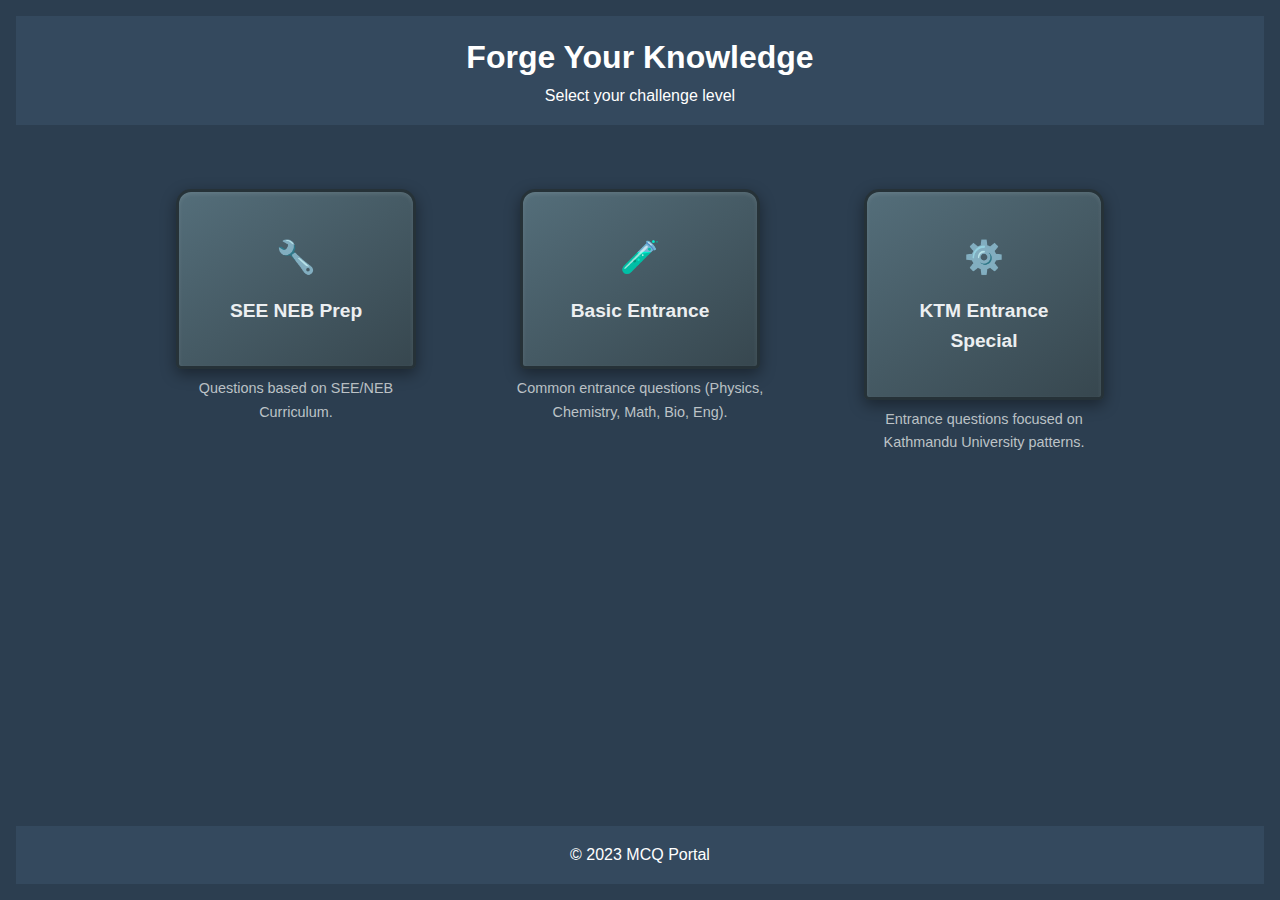
==== selection_see.html @ 33f593e1 "Create selection_see.html" ====
<!DOCTYPE html>
<html lang="en">
<head>
    <meta charset="UTF-8">
    <meta name="viewport" content="width=device-width, initial-scale=1.0">
    <title>SEE Level - Quiz Setup</title>
    <link rel="stylesheet" href="css/main.css">
    <link rel="stylesheet" href="css/selection.css"> <!-- Link selection specific CSS -->
    <script>
        // --- Early Access Check ---
        // This runs before the main JS file to quickly redirect if no code found
        // Relies on the Cloudflare middleware for TRUE security.
        const requiredCode = localStorage.getItem('see_code');
        if (!requiredCode) {
             // If you want a message before redirect:
             // alert("Access denied. Please enter a valid code on the main page.");
            window.location.replace('index.html'); // Use replace to avoid back button issues
        }
    </script>
</head>
<body>

    <header>
        <h1>SEE NEB Preparation - Setup Your Quiz</h1>
        <p>Configure your practice test</p>
    </header>

    <main class="selection-container">
        <div class="price-info">
            Access requires a valid code (Cost: NPR 80). Enter code on the main page if needed.
        </div>

        <form id="see-selection-form">
            <div class="form-row">
                <!-- Quantity Selection -->
                <div class="form-group">
                    <label for="quantity">Number of Questions (1-100):</label>
                    <input type="number" id="quantity" name="quantity" min="1" max="100" required>
                    <span class="error-message" id="quantity-error"></span>
                </div>

                <!-- Time Selection -->
                <div class="form-group">
                    <label for="time">Time Limit (1-180 minutes):</label>
                    <input type="number" id="time" name="time" min="1" max="180" required>
                     <!-- Optional: Use a range slider in addition or instead -->
                     <!-- <input type="range" id="time-slider" name="time-slider" min="1" max="180" value="30">
                     <span id="time-display">30 minutes</span> -->
                    <span class="error-message" id="time-error"></span>
                </div>
            </div>

            <!-- Subject Selection -->
            <fieldset class="form-group subject-group">
                <legend>Select Subjects (Choose at least one):</legend>
                <div>
                    <input type="checkbox" id="subject-math" name="subject" value="math">
                    <label for="subject-math">Mathematics</label>
                </div>
                <div>
                    <input type="checkbox" id="subject-opt_math" name="subject" value="opt_math">
                    <label for="subject-opt_math">Optional Mathematics</label>
                </div>
                <div>
                    <input type="checkbox" id="subject-science" name="subject" value="science">
                    <label for="subject-science">Science</label>
                </div>
                <div>
                    <input type="checkbox" id="subject-social" name="subject" value="social">
                    <label for="subject-social">Social Studies</label>
                </div>
                 <span class="error-message" id="subject-error"></span>
            </fieldset>


            <button type="submit" id="start-quiz-btn">Start Quiz</button>
        </form>
    </main>

    <footer>
        <p>© 2023 MCQ Portal</p>
    </footer>

    <!-- Notification Popup Structure (from main.css) -->
    <div id="notification-popup" class="notification">
        <span id="notification-message"></span>
    </div>

    <!-- Load Utility Functions FIRST -->
    <script src="js/utils.js"></script>
    <!-- Load Page Specific JS -->
    <script src="js/selection_see.js"></script>

</body>
</html>
---- css/main.css ----
/* css/main.css */
:root {
    --primary-color: #007bff; /* Example primary color */
    --secondary-color: #6c757d; /* Example secondary color */
    --background-color: #f8f9fa;
    --text-color: #333;
    --heading-font: 'Arial', sans-serif;
    --body-font: 'Verdana', sans-serif;
    --error-color: #dc3545;
    --success-color: #28a745;
    --warning-color: #ffc107;
}

* {
    box-sizing: border-box;
    margin: 0;
    padding: 0;
}

body {
    font-family: var(--body-font);
    line-height: 1.6;
    background-color: var(--background-color);
    color: var(--text-color);
    display: flex;
    flex-direction: column;
    min-height: 100vh;
    padding: 1rem;
}

header, footer {
    text-align: center;
    padding: 1rem 0;
    background-color: var(--secondary-color);
    color: white;
}

header h1 {
     font-family: var(--heading-font);
}

main {
    flex-grow: 1; /* Allows main content to take up available space */
    max-width: 1000px;
    margin: 2rem auto; /* Center content */
    width: 95%;
}

button {
    padding: 0.7em 1.5em;
    border: none;
    background-color: var(--primary-color);
    color: white;
    border-radius: 5px;
    cursor: pointer;
    font-size: 1rem;
    transition: background-color 0.3s ease;
}

button:hover {
    background-color: darken(var(--primary-color), 10%);
}

input[type="text"],
input[type="number"],
select {
    padding: 0.5rem;
    border: 1px solid #ccc;
    border-radius: 4px;
    font-size: 1rem;
    width: 100%; /* Make inputs take full width of container */
    margin-top: 0.3rem;
}

label {
    display: block;
    margin-bottom: 0.2rem;
    font-weight: bold;
}

.form-group {
    margin-bottom: 1rem;
}


/* Basic Responsive */
@media (max-width: 768px) {
    body {
        padding: 0.5rem;
    }
    main {
        margin: 1rem auto;
        width: 100%;
    }
     header h1 {
        font-size: 1.8rem;
    }
}

/* Accessibility */
*:focus-visible {
    outline: 2px solid var(--primary-color);
    outline-offset: 2px;
}

/* Add utility class for hiding elements accessibly */
.sr-only {
  position: absolute;
  width: 1px;
  height: 1px;
  padding: 0;
  margin: -1px;
  overflow: hidden;
  clip: rect(0, 0, 0, 0);
  white-space: nowrap;
  border-width: 0;
}

/* Simple Notification Style */
.notification {
    position: fixed;
    top: 20px;
    left: 50%;
    transform: translateX(-50%) translateY(-150%); /* Start hidden above */
    background-color: var(--secondary-color);
    color: white;
    padding: 1rem 2rem;
    border-radius: 5px;
    box-shadow: 0 4px 8px rgba(0, 0, 0, 0.2);
    z-index: 1000;
    opacity: 0;
    transition: opacity 0.5s ease, transform 0.5s ease;
    min-width: 250px;
    text-align: center;
}

.notification.show {
    opacity: 1;
    transform: translateX(-50%) translateY(0);
}
.notification.error { background-color: var(--error-color); }
.notification.success { background-color: var(--success-color); }


/* Basic Modal Styles */
.modal {
    display: none; /* Hidden by default */
    position: fixed;
    z-index: 100; /* Sit on top */
    left: 0;
    top: 0;
    width: 100%;
    height: 100%;
    overflow: auto; /* Enable scroll if needed */
    background-color: rgba(0,0,0,0.6); /* Black w/ opacity */
}

.modal-content {
    background-color: #fefefe;
    margin: 10% auto; /* 10% from the top and centered */
    padding: 30px;
    border: 1px solid #888;
    width: 80%; /* Could be more or less, depending on screen size */
    max-width: 500px; /* Maximum width */
    border-radius: 8px;
    position: relative;
    box-shadow: 0 5px 15px rgba(0,0,0,0.3);
}

.close-button {
    color: #aaa;
    position: absolute;
    top: 10px;
    right: 20px;
    font-size: 28px;
    font-weight: bold;
}

.close-button:hover,
.close-button:focus {
    color: black;
    text-decoration: none;
    cursor: pointer;
}

.modal-content h2 {
    margin-top: 0;
    margin-bottom: 1rem;
    text-align: center;
    font-family: var(--heading-font);
}
.modal-note {
    font-size: 0.85rem;
    color: var(--secondary-color);
    margin-top: 1.5rem;
    text-align: center;
}

@media (max-width: 600px) {
    .modal-content {
        width: 95%;
        margin: 15% auto;
        padding: 20px;
    }
}
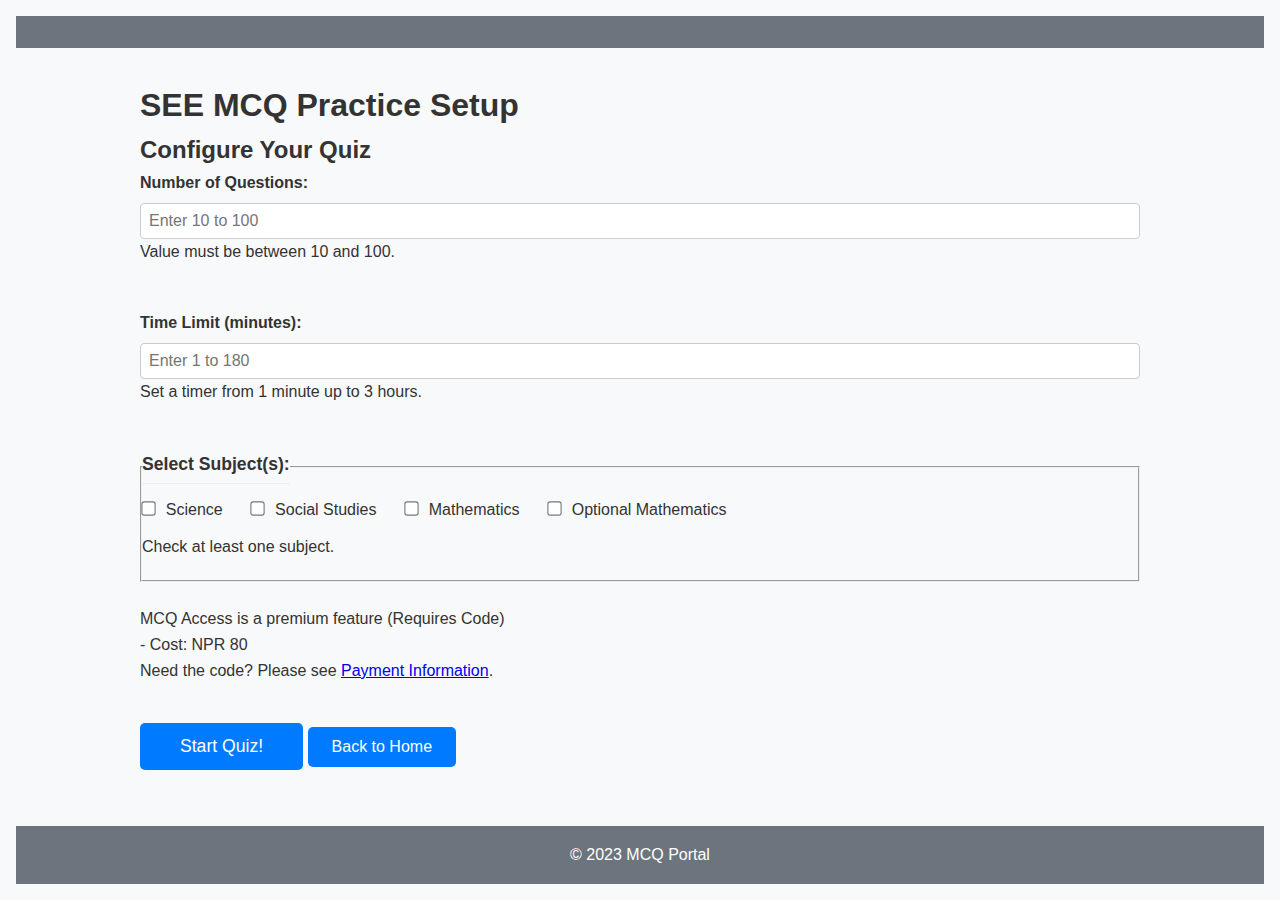
==== commit 1be72daa: "Update selection_see.html" ====
--- a/selection_see.html
+++ b/selection_see.html
@@ -3,85 +3,89 @@
 <head>
     <meta charset="UTF-8">
     <meta name="viewport" content="width=device-width, initial-scale=1.0">
-    <title>SEE Level - Quiz Setup</title>
+    <title>SEE MCQ Practice Setup</title>
     <link rel="stylesheet" href="css/main.css">
-    <link rel="stylesheet" href="css/selection.css"> <!-- Link selection specific CSS -->
-    <script>
-        // --- Early Access Check ---
-        // This runs before the main JS file to quickly redirect if no code found
-        // Relies on the Cloudflare middleware for TRUE security.
-        const requiredCode = localStorage.getItem('see_code');
-        if (!requiredCode) {
-             // If you want a message before redirect:
-             // alert("Access denied. Please enter a valid code on the main page.");
-            window.location.replace('index.html'); // Use replace to avoid back button issues
-        }
-    </script>
+    <!-- Use selection.css for styling -->
+    <link rel="stylesheet" href="css/selection.css">
+    <!-- NO Early Access Check Script Here -->
 </head>
 <body>
 
-    <header>
-        <h1>SEE NEB Preparation - Setup Your Quiz</h1>
-        <p>Configure your practice test</p>
+    <!-- Simple Header -->
+    <header class="setup-header">
+        <!-- Optionally add a simple back arrow or just text -->
     </header>
 
-    <main class="selection-container">
-        <div class="price-info">
-            Access requires a valid code (Cost: NPR 80). Enter code on the main page if needed.
-        </div>
+    <main class="setup-container">
+        <h1 class="setup-title">SEE MCQ Practice Setup</h1>
+        <h2 class="setup-subtitle">Configure Your Quiz</h2>
 
         <form id="see-selection-form">
-            <div class="form-row">
-                <!-- Quantity Selection -->
-                <div class="form-group">
-                    <label for="quantity">Number of Questions (1-100):</label>
-                    <input type="number" id="quantity" name="quantity" min="1" max="100" required>
-                    <span class="error-message" id="quantity-error"></span>
-                </div>
 
-                <!-- Time Selection -->
-                <div class="form-group">
-                    <label for="time">Time Limit (1-180 minutes):</label>
-                    <input type="number" id="time" name="time" min="1" max="180" required>
-                     <!-- Optional: Use a range slider in addition or instead -->
-                     <!-- <input type="range" id="time-slider" name="time-slider" min="1" max="180" value="30">
-                     <span id="time-display">30 minutes</span> -->
-                    <span class="error-message" id="time-error"></span>
-                </div>
+            <!-- Number of Questions -->
+            <div class="form-group">
+                <label for="quantity">Number of Questions:</label>
+                <input type="number" id="quantity" name="quantity" placeholder="Enter 10 to 100" min="10" max="100" required>
+                <!-- Updated range and message -->
+                <p class="helper-text">Value must be between 10 and 100.</p>
+                <span class="error-message" id="quantity-error"></span>
+            </div>
+
+            <!-- Time Limit -->
+            <div class="form-group">
+                <label for="time">Time Limit (minutes):</label>
+                <input type="number" id="time" name="time" placeholder="Enter 1 to 180" min="1" max="180" required>
+                <p class="helper-text">Set a timer from 1 minute up to 3 hours.</p>
+                <span class="error-message" id="time-error"></span>
             </div>
 
             <!-- Subject Selection -->
             <fieldset class="form-group subject-group">
-                <legend>Select Subjects (Choose at least one):</legend>
-                <div>
+                <legend>Select Subject(s):</legend>
+                <div class="checkbox-wrapper">
+                    <input type="checkbox" id="subject-science" name="subject" value="science">
+                    <label for="subject-science">Science</label>
+                </div>
+                 <div class="checkbox-wrapper">
+                    <input type="checkbox" id="subject-social" name="subject" value="social">
+                    <label for="subject-social">Social Studies</label>
+                </div>
+                <!-- Add Math and Opt Math back -->
+                <div class="checkbox-wrapper">
                     <input type="checkbox" id="subject-math" name="subject" value="math">
                     <label for="subject-math">Mathematics</label>
                 </div>
-                <div>
+                <div class="checkbox-wrapper">
                     <input type="checkbox" id="subject-opt_math" name="subject" value="opt_math">
                     <label for="subject-opt_math">Optional Mathematics</label>
                 </div>
-                <div>
-                    <input type="checkbox" id="subject-science" name="subject" value="science">
-                    <label for="subject-science">Science</label>
-                </div>
-                <div>
-                    <input type="checkbox" id="subject-social" name="subject" value="social">
-                    <label for="subject-social">Social Studies</label>
-                </div>
+                <p class="helper-text subject-helper">Check at least one subject.</p>
                  <span class="error-message" id="subject-error"></span>
             </fieldset>
 
+            <!-- Premium Info Box -->
+             <div class="premium-info">
+                MCQ Access is a premium feature (Requires Code)
+                <br> - Cost: NPR 80
+                <br> Need the code? Please see <a href="#" id="payment-info-link">Payment Information</a>.
+                 <!-- NOTE: Replace # with actual payment link -->
+            </div>
 
-            <button type="submit" id="start-quiz-btn">Start Quiz</button>
+
+            <!-- Action Buttons -->
+            <div class="action-buttons">
+                <button type="submit" id="start-quiz-btn" class="start-button">Start Quiz!</button>
+                <!-- Use type="button" for non-submitting buttons -->
+                <button type="button" onclick="window.location.href='index.html'" class="back-button">Back to Home</button>
+            </div>
         </form>
     </main>
 
-    <footer>
+     <footer class="setup-footer">
         <p>© 2023 MCQ Portal</p>
     </footer>
 
-    <!-- Notification Popup Structure (from main.css) -->
+    <!-- Notification Popup Structure (remains the same) -->
     <div id="notification-popup" class="notification">
         <span id="notification-message"></span>
     </div>
--- a/css/selection.css
+++ b/css/selection.css
@@ -0,0 +1,106 @@
+/* css/selection.css */
+
+.selection-container {
+    background-color: #ffffff; /* White background for form area */
+    padding: 2rem;
+    border-radius: 8px;
+    box-shadow: 0 4px 15px rgba(0, 0, 0, 0.1);
+    max-width: 700px; /* Limit form width */
+    margin: 2rem auto; /* Center it */
+}
+
+.price-info {
+    text-align: center;
+    padding: 0.8rem;
+    background-color: var(--warning-color); /* Yellowish background */
+    color: #333;
+    border-radius: 5px;
+    margin-bottom: 1.5rem;
+    font-size: 0.9rem;
+    border: 1px solid darken(var(--warning-color), 10%);
+}
+
+#see-selection-form {
+    display: flex;
+    flex-direction: column;
+    gap: 1.5rem; /* Spacing between form groups */
+}
+
+.form-row {
+    display: flex;
+    gap: 1.5rem;
+    flex-wrap: wrap; /* Wrap on smaller screens */
+}
+
+.form-row .form-group {
+    flex: 1; /* Each group takes equal space */
+    min-width: 200px; /* Minimum width before wrapping */
+}
+
+.form-group {
+   margin-bottom: 0; /* Remove default margin as gap is used */
+}
+
+
+.subject-group legend {
+    font-weight: bold;
+    margin-bottom: 0.8rem;
+    font-size: 1.1rem;
+    padding-bottom: 0.3rem;
+    border-bottom: 1px solid #eee; /* Subtle separator */
+}
+
+.subject-group div {
+    display: inline-block; /* Place checkboxes side-by-side */
+    margin-right: 1.5rem;
+    margin-bottom: 0.5rem; /* Spacing below checkboxes */
+}
+
+.subject-group label {
+    display: inline-block; /* Align label next to checkbox */
+    margin-left: 0.3rem;
+    font-weight: normal; /* Normal weight for checkbox labels */
+    cursor: pointer;
+}
+
+.subject-group input[type="checkbox"] {
+   width: auto; /* Override main.css width */
+   cursor: pointer;
+   transform: scale(1.1); /* Slightly larger checkboxes */
+   margin-right: 0.1rem; /* Align label better */
+}
+
+
+/* Error message styling */
+.error-message {
+    color: var(--error-color);
+    font-size: 0.85rem;
+    display: block; /* Show on its own line */
+    min-height: 1.2em; /* Prevent layout shift when message appears/disappears */
+    margin-top: 0.3rem;
+}
+
+#start-quiz-btn {
+    align-self: center; /* Center button */
+    padding: 0.8rem 2.5rem;
+    font-size: 1.1rem;
+    margin-top: 1rem; /* Space above button */
+}
+
+/* Responsive Adjustments */
+@media (max-width: 600px) {
+    .selection-container {
+        padding: 1.5rem;
+    }
+    .form-row {
+        flex-direction: column; /* Stack time/quantity on small screens */
+        gap: 1rem;
+    }
+     .subject-group div {
+        display: block; /* Stack checkboxes vertically */
+        margin-right: 0;
+     }
+      #start-quiz-btn {
+        width: 100%; /* Full width button on small screens */
+    }
+}
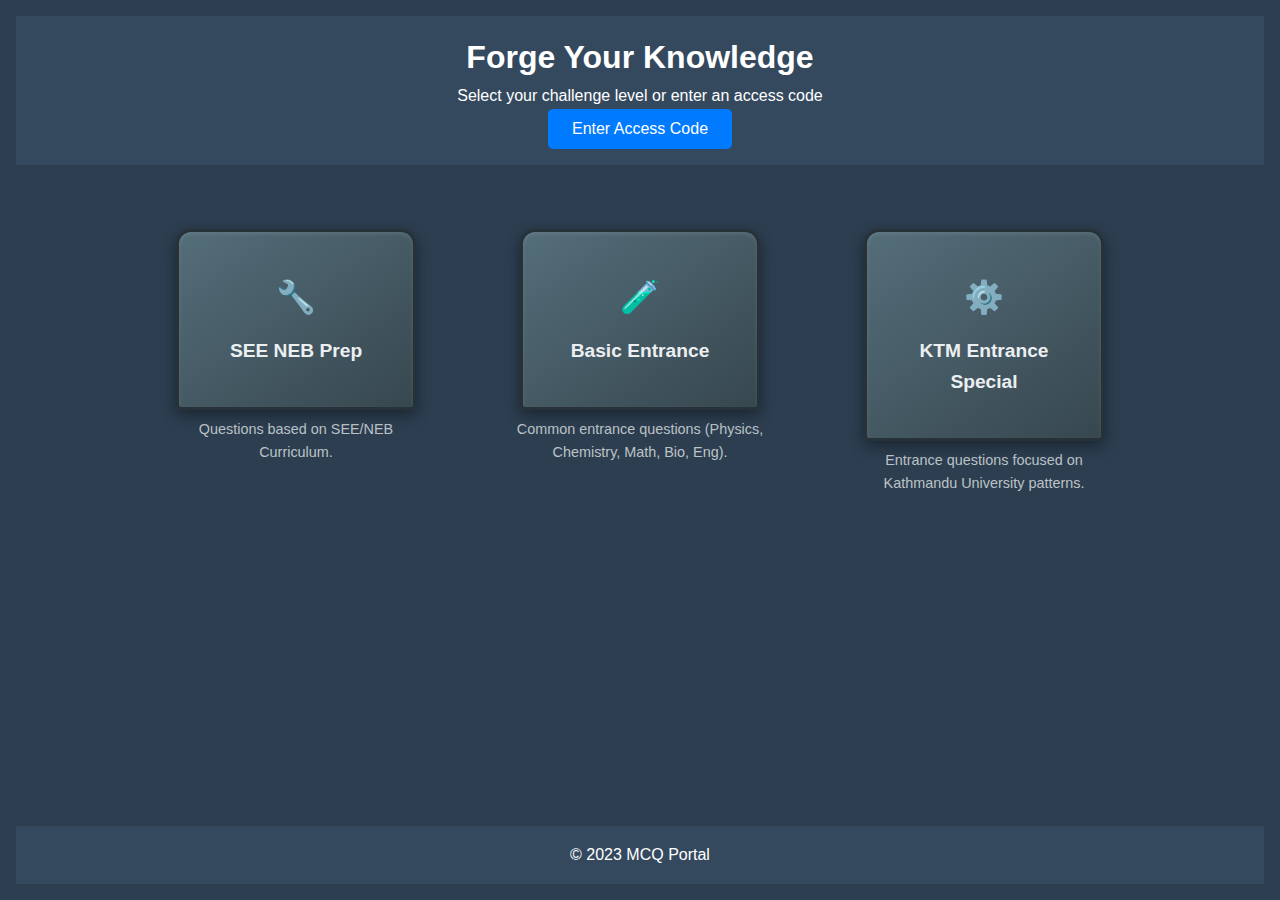
==== commit d6bcdf9a: "Update selection_see.html" ====
--- a/selection_see.html
+++ b/selection_see.html
@@ -3,89 +3,85 @@
 <head>
     <meta charset="UTF-8">
     <meta name="viewport" content="width=device-width, initial-scale=1.0">
-    <title>SEE MCQ Practice Setup</title>
+    <title>SEE Level - Quiz Setup</title>
     <link rel="stylesheet" href="css/main.css">
-    <!-- Use selection.css for styling -->
-    <link rel="stylesheet" href="css/selection.css">
-    <!-- NO Early Access Check Script Here -->
+    <link rel="stylesheet" href="css/selection.css"> <!-- Link selection specific CSS -->
+    <script>
+        // --- Early Access Check ---
+        // This runs before the main JS file to quickly redirect if no code found
+        // Relies on the Cloudflare middleware for TRUE security.
+        const requiredCode = localStorage.getItem('see_code');
+        if (!requiredCode) {
+             // If you want a message before redirect:
+             // alert("Access denied. Please enter a valid code on the main page.");
+            window.location.replace('index.html'); // Use replace to avoid back button issues
+        }
+    </script>
 </head>
 <body>
 
-    <!-- Simple Header -->
-    <header class="setup-header">
-        <!-- Optionally add a simple back arrow or just text -->
+    <header>
+        <h1>SEE NEB Preparation - Setup Your Quiz</h1>
+        <p>Configure your practice test</p>
     </header>
 
-    <main class="setup-container">
-        <h1 class="setup-title">SEE MCQ Practice Setup</h1>
-        <h2 class="setup-subtitle">Configure Your Quiz</h2>
+    <main class="selection-container">
+        <div class="price-info">
+            Access requires a valid code (Cost: NPR 80). Enter code on the main page if needed.
+        </div>
 
         <form id="see-selection-form">
+            <div class="form-row">
+                <!-- Quantity Selection -->
+                <div class="form-group">
+                    <label for="quantity">Number of Questions (1-100):</label>
+                    <input type="number" id="quantity" name="quantity" min="1" max="100" required>
+                    <span class="error-message" id="quantity-error"></span>
+                </div>
 
-            <!-- Number of Questions -->
-            <div class="form-group">
-                <label for="quantity">Number of Questions:</label>
-                <input type="number" id="quantity" name="quantity" placeholder="Enter 10 to 100" min="10" max="100" required>
-                <!-- Updated range and message -->
-                <p class="helper-text">Value must be between 10 and 100.</p>
-                <span class="error-message" id="quantity-error"></span>
-            </div>
-
-            <!-- Time Limit -->
-            <div class="form-group">
-                <label for="time">Time Limit (minutes):</label>
-                <input type="number" id="time" name="time" placeholder="Enter 1 to 180" min="1" max="180" required>
-                <p class="helper-text">Set a timer from 1 minute up to 3 hours.</p>
-                <span class="error-message" id="time-error"></span>
+                <!-- Time Selection -->
+                <div class="form-group">
+                    <label for="time">Time Limit (1-180 minutes):</label>
+                    <input type="number" id="time" name="time" min="1" max="180" required>
+                     <!-- Optional: Use a range slider in addition or instead -->
+                     <!-- <input type="range" id="time-slider" name="time-slider" min="1" max="180" value="30">
+                     <span id="time-display">30 minutes</span> -->
+                    <span class="error-message" id="time-error"></span>
+                </div>
             </div>
 
             <!-- Subject Selection -->
             <fieldset class="form-group subject-group">
-                <legend>Select Subject(s):</legend>
-                <div class="checkbox-wrapper">
+                <legend>Select Subjects (Choose at least one):</legend>
+                <div>
+                    <input type="checkbox" id="subject-math" name="subject" value="math">
+                    <label for="subject-math">Mathematics</label>
+                </div>
+                <div>
+                    <input type="checkbox" id="subject-opt_math" name="subject" value="opt_math">
+                    <label for="subject-opt_math">Optional Mathematics</label>
+                </div>
+                <div>
                     <input type="checkbox" id="subject-science" name="subject" value="science">
                     <label for="subject-science">Science</label>
                 </div>
-                 <div class="checkbox-wrapper">
+                <div>
                     <input type="checkbox" id="subject-social" name="subject" value="social">
                     <label for="subject-social">Social Studies</label>
                 </div>
-                <!-- Add Math and Opt Math back -->
-                <div class="checkbox-wrapper">
-                    <input type="checkbox" id="subject-math" name="subject" value="math">
-                    <label for="subject-math">Mathematics</label>
-                </div>
-                <div class="checkbox-wrapper">
-                    <input type="checkbox" id="subject-opt_math" name="subject" value="opt_math">
-                    <label for="subject-opt_math">Optional Mathematics</label>
-                </div>
-                <p class="helper-text subject-helper">Check at least one subject.</p>
                  <span class="error-message" id="subject-error"></span>
             </fieldset>
 
-            <!-- Premium Info Box -->
-             <div class="premium-info">
-                MCQ Access is a premium feature (Requires Code)
-                <br> - Cost: NPR 80
-                <br> Need the code? Please see <a href="#" id="payment-info-link">Payment Information</a>.
-                 <!-- NOTE: Replace # with actual payment link -->
-            </div>
 
-
-            <!-- Action Buttons -->
-            <div class="action-buttons">
-                <button type="submit" id="start-quiz-btn" class="start-button">Start Quiz!</button>
-                <!-- Use type="button" for non-submitting buttons -->
-                <button type="button" onclick="window.location.href='index.html'" class="back-button">Back to Home</button>
-            </div>
+            <button type="submit" id="start-quiz-btn">Start Quiz</button>
         </form>
     </main>
 
-     <footer class="setup-footer">
+    <footer>
         <p>© 2023 MCQ Portal</p>
     </footer>
 
-    <!-- Notification Popup Structure (remains the same) -->
+    <!-- Notification Popup Structure (from main.css) -->
     <div id="notification-popup" class="notification">
         <span id="notification-message"></span>
     </div>
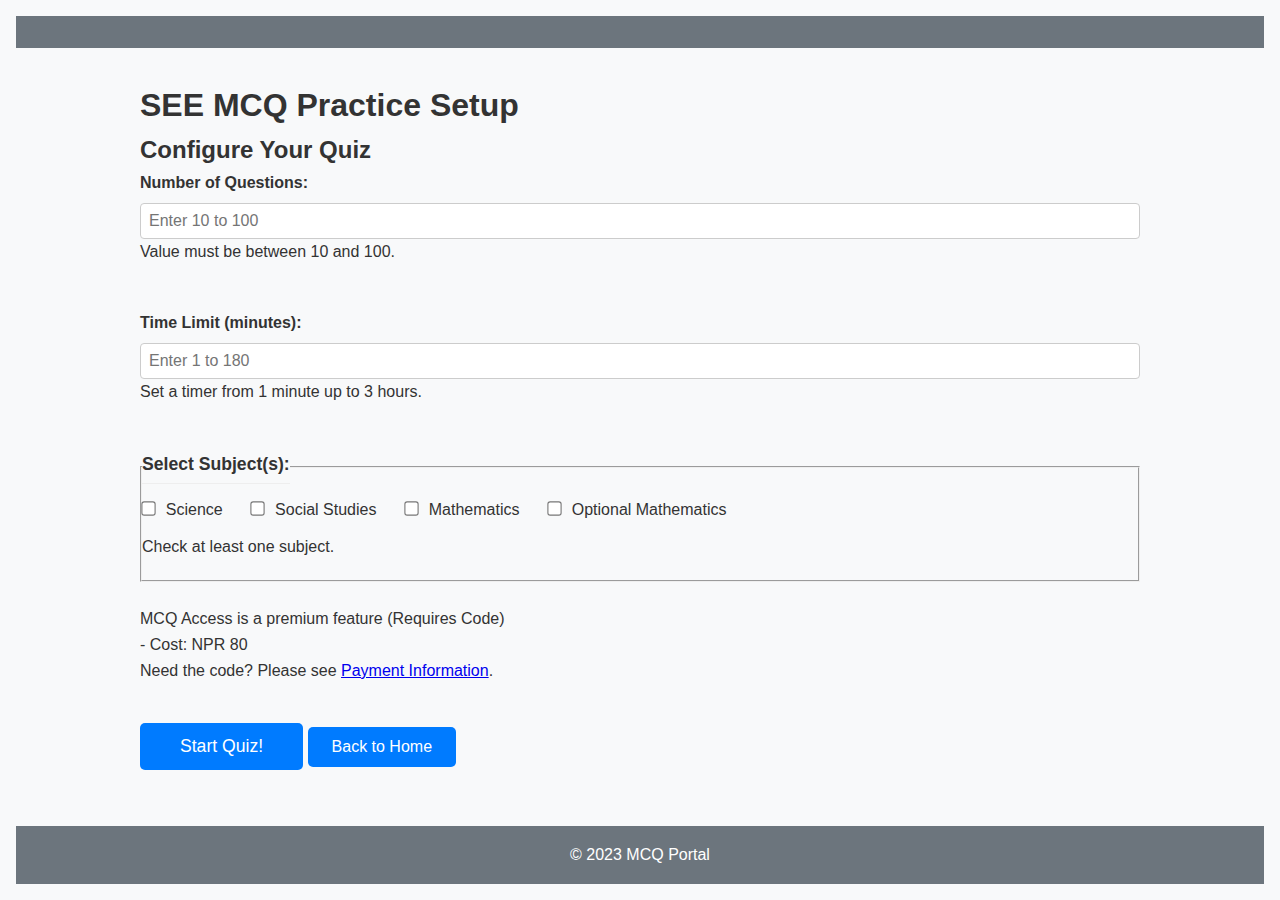
==== commit 938462f7: "Update selection_see.html" ====
--- a/selection_see.html
+++ b/selection_see.html
@@ -3,85 +3,89 @@
 <head>
     <meta charset="UTF-8">
     <meta name="viewport" content="width=device-width, initial-scale=1.0">
-    <title>SEE Level - Quiz Setup</title>
+    <title>SEE MCQ Practice Setup</title>
     <link rel="stylesheet" href="css/main.css">
-    <link rel="stylesheet" href="css/selection.css"> <!-- Link selection specific CSS -->
-    <script>
-        // --- Early Access Check ---
-        // This runs before the main JS file to quickly redirect if no code found
-        // Relies on the Cloudflare middleware for TRUE security.
-        const requiredCode = localStorage.getItem('see_code');
-        if (!requiredCode) {
-             // If you want a message before redirect:
-             // alert("Access denied. Please enter a valid code on the main page.");
-            window.location.replace('index.html'); // Use replace to avoid back button issues
-        }
-    </script>
+    <!-- Use selection.css for styling -->
+    <link rel="stylesheet" href="css/selection.css">
+    <!-- NOTE: The unwanted script block that caused redirection is GONE from here -->
 </head>
 <body>
 
-    <header>
-        <h1>SEE NEB Preparation - Setup Your Quiz</h1>
-        <p>Configure your practice test</p>
+    <!-- Simple Header -->
+    <header class="setup-header">
+        <!-- Optionally add a simple back arrow or just text -->
     </header>
 
-    <main class="selection-container">
-        <div class="price-info">
-            Access requires a valid code (Cost: NPR 80). Enter code on the main page if needed.
-        </div>
+    <main class="setup-container">
+        <h1 class="setup-title">SEE MCQ Practice Setup</h1>
+        <h2 class="setup-subtitle">Configure Your Quiz</h2>
 
         <form id="see-selection-form">
-            <div class="form-row">
-                <!-- Quantity Selection -->
-                <div class="form-group">
-                    <label for="quantity">Number of Questions (1-100):</label>
-                    <input type="number" id="quantity" name="quantity" min="1" max="100" required>
-                    <span class="error-message" id="quantity-error"></span>
-                </div>
 
-                <!-- Time Selection -->
-                <div class="form-group">
-                    <label for="time">Time Limit (1-180 minutes):</label>
-                    <input type="number" id="time" name="time" min="1" max="180" required>
-                     <!-- Optional: Use a range slider in addition or instead -->
-                     <!-- <input type="range" id="time-slider" name="time-slider" min="1" max="180" value="30">
-                     <span id="time-display">30 minutes</span> -->
-                    <span class="error-message" id="time-error"></span>
-                </div>
+            <!-- Number of Questions -->
+            <div class="form-group">
+                <label for="quantity">Number of Questions:</label>
+                <input type="number" id="quantity" name="quantity" placeholder="Enter 10 to 100" min="10" max="100" required>
+                <!-- Updated range and message -->
+                <p class="helper-text">Value must be between 10 and 100.</p>
+                <span class="error-message" id="quantity-error"></span>
+            </div>
+
+            <!-- Time Limit -->
+            <div class="form-group">
+                <label for="time">Time Limit (minutes):</label>
+                <input type="number" id="time" name="time" placeholder="Enter 1 to 180" min="1" max="180" required>
+                <p class="helper-text">Set a timer from 1 minute up to 3 hours.</p>
+                <span class="error-message" id="time-error"></span>
             </div>
 
             <!-- Subject Selection -->
             <fieldset class="form-group subject-group">
-                <legend>Select Subjects (Choose at least one):</legend>
-                <div>
+                <legend>Select Subject(s):</legend>
+                <div class="checkbox-wrapper">
+                    <input type="checkbox" id="subject-science" name="subject" value="science">
+                    <label for="subject-science">Science</label>
+                </div>
+                 <div class="checkbox-wrapper">
+                    <input type="checkbox" id="subject-social" name="subject" value="social">
+                    <label for="subject-social">Social Studies</label>
+                </div>
+                <!-- Add Math and Opt Math back -->
+                <div class="checkbox-wrapper">
                     <input type="checkbox" id="subject-math" name="subject" value="math">
                     <label for="subject-math">Mathematics</label>
                 </div>
-                <div>
+                <div class="checkbox-wrapper">
                     <input type="checkbox" id="subject-opt_math" name="subject" value="opt_math">
                     <label for="subject-opt_math">Optional Mathematics</label>
                 </div>
-                <div>
-                    <input type="checkbox" id="subject-science" name="subject" value="science">
-                    <label for="subject-science">Science</label>
-                </div>
-                <div>
-                    <input type="checkbox" id="subject-social" name="subject" value="social">
-                    <label for="subject-social">Social Studies</label>
-                </div>
+                <p class="helper-text subject-helper">Check at least one subject.</p>
                  <span class="error-message" id="subject-error"></span>
             </fieldset>
 
+            <!-- Premium Info Box -->
+             <div class="premium-info">
+                MCQ Access is a premium feature (Requires Code)
+                <br> - Cost: NPR 80
+                <br> Need the code? Please see <a href="#" id="payment-info-link">Payment Information</a>.
+                 <!-- NOTE: Replace # with actual payment link -->
+            </div>
 
-            <button type="submit" id="start-quiz-btn">Start Quiz</button>
+
+            <!-- Action Buttons -->
+            <div class="action-buttons">
+                <button type="submit" id="start-quiz-btn" class="start-button">Start Quiz!</button>
+                <!-- Use type="button" for non-submitting buttons -->
+                <button type="button" onclick="window.location.href='index.html'" class="back-button">Back to Home</button>
+            </div>
         </form>
     </main>
 
-    <footer>
+     <footer class="setup-footer">
         <p>© 2023 MCQ Portal</p>
     </footer>
 
-    <!-- Notification Popup Structure (from main.css) -->
+    <!-- Notification Popup Structure (remains the same) -->
     <div id="notification-popup" class="notification">
         <span id="notification-message"></span>
     </div>
